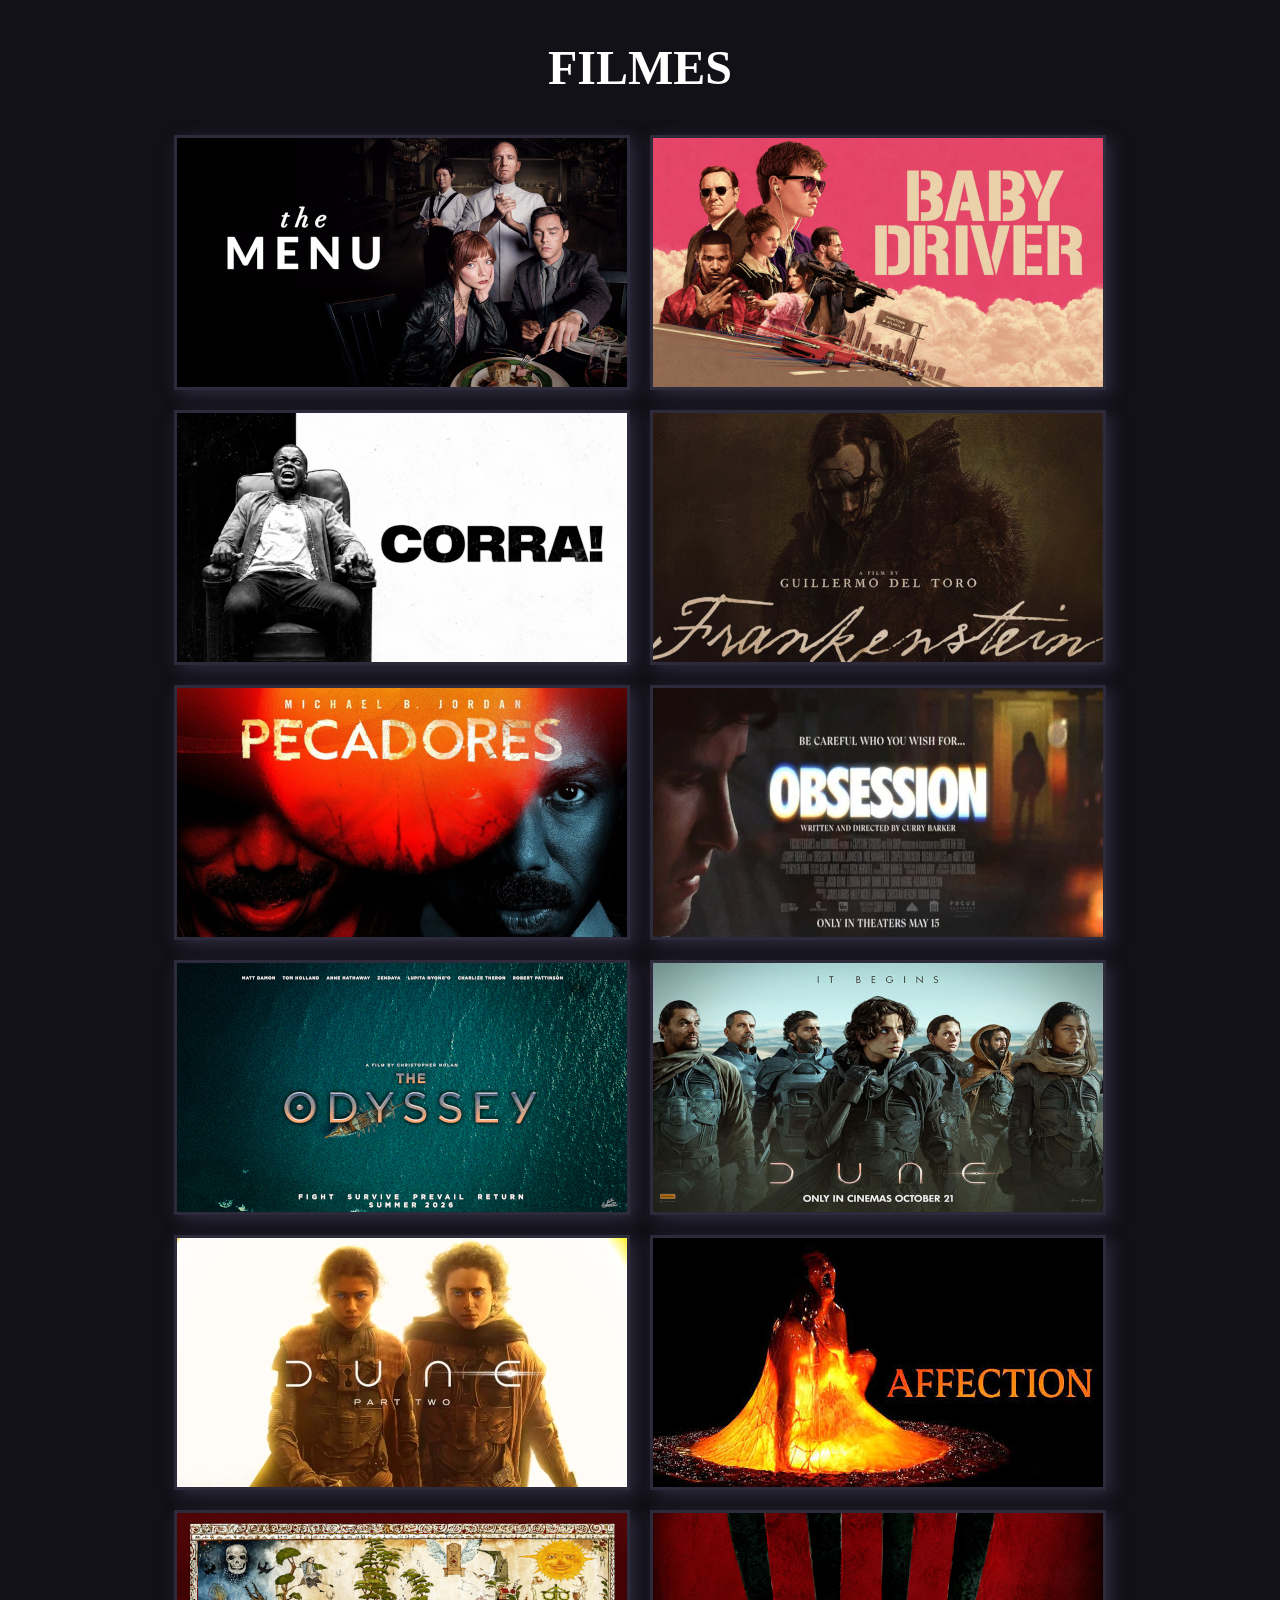
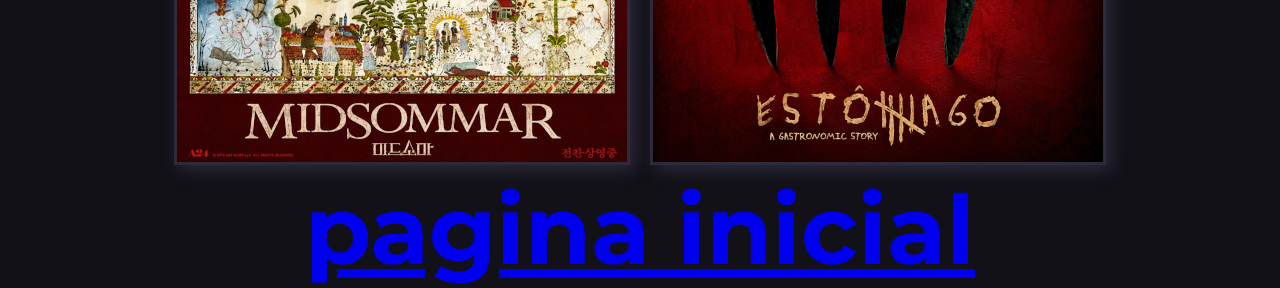
==== filmes.html @ 645d7596 "cu3" ====
<!DOCTYPE html>
<html lang="pt-br">
<head>
    <meta charset="UTF-8">
    <meta name="viewport" content="width=device-width, initial-scale=1.0">
    <title>Absolute Cinema</title>
    <link rel="shortcut icon" href="imagens/ac.png" type="image/x-icon">

     <!-- CSS PRINCIPAL -->
    <link rel="stylesheet" href="CSS/filmes.css">

    <!-- CSS ALTERNATIVO --> 
    <!-- <link rel="stylesheet" href="CSS/filmesALT.css"> -->

    

</head>
<body>
    <h2 class="subtitulo">FILMES</h2>
        <div id=filmes>   
            <div class="linha-capas">
            
                <div class="capas"><!-- O MENU --> <a href="https://www.primevideo.com/-/pt/detail/O-Menu/0KZVU7P6YOHZSB8SZI3SKXRPVF" target="_blank" rel="noopener noreferrer"><img src="imagens/omenucapa.jpg" alt=""></a>
                </div>

                <div class="capas"><!-- BABY DRIVER --> <a href="https://www.primevideo.com/-/pt/detail/0M6JWX9J8JJLQG7DD9JHXD69OT" target="_blank" rel="noopener noreferrer"><img src="imagens/babydrivercapa.png" alt=""></a>
                </div>

                <div class="capas"> <!-- CORRA! --> <a href="https://www.primevideo.com/detail/amzn1.dv.gti.34ad9d89-2a6b-11a1-c5c3-27569d5ee969" target="_blank" rel="noopener noreferrer"><img src="imagens/corracapa.png" alt=""></a>
                </div>
            
                
                <div class="capas"> <!-- frankenstein --> <a href="https://www.netflix.com/watch/81507921?trackId=14277281&tctx=-97%2C-97%2C%2C%2C%2C%2C%2C%2C%2CVideo%3A81507921%2CdetailsPagePlayButton" target="_blank" rel="noopener noreferrer"><img src="imagens/frankenstein.jpg" alt=""></a>
                </div>

                

                <div class="capas"><!-- Pecadores --> <a href="https://www.primevideo.com/-/pt/detail/0J21M9AM4CY8XJ74W902BIHZYM" target="_blank" rel="noopener noreferrer"><img src="imagens/Pecadorescapa.jpg" alt=""></a>
                </div>

                <div class="capas"><!-- obssession --> <a href="https://www.primevideo.com/detail/0M1G8W35R6LZYZ25OYBKKX3PBF?ref_=atv_sr_fle_c_sr782405_pvsearchresults_1_2" target="_blank" rel="noopener noreferrer"><img src="imagens/obsession.webp" alt=""></a>
                </div>

            
                
                <div class="capas"><!-- Odisseia --> <a href="https://www.primevideo.com/-/pt/detail/O-Menu/0KZVU7P6YOHZSB8SZI3SKXRPVF" target="_blank" rel="noopener noreferrer"><img src="imagens/odyssey.jpg" alt=""></a>
                </div>

                <div class="capas"><!-- Dune --> <a href="https://www.primevideo.com/detail/0P3ONZ4IHQ75ZC4ZMIZ9D4NE7Q?ref_=atv_sr_fle_c_sre58108_pvsearchresults_1_1" target="_blank" rel="noopener noreferrer"><img src="imagens/dune.jpg" alt=""></a>
                </div>

                <div class="capas"> <!-- Dune 2 --> <a href="https://www.primevideo.com/detail/0NW4P371MNSJ4Q6JS5KVBIDW8Q?ref_=atv_sr_fle_c_sr782405_pvsearchresults_1_1" target="_blank" rel="noopener noreferrer"><img src="imagens/dune2.webp" alt=""></a>
                </div>
            
                
                <div class="capas"><!-- Affection --> <a href="https://www.primevideo.com/-/pt/detail/0P4NMDPPB399ZUJINMMBN1BERD" target="_blank" rel="noopener noreferrer"><img src="imagens/affection.jpe" alt=""></a>
                </div>

                <div class="capas"><!-- Midsommar --> <a href="https://www.primevideo.com/-/pt/detail/0KBHR4QS16CVDFSZ4TJM7XW6YP" target="_blank" rel="noopener noreferrer"><img src="imagens/midsommar.png" alt=""></a>
                </div>

                <div class="capas"> <!-- Estomago --> <a href="https://www.netflix.com/watch/70142527?trackId=14277281&tctx=-97%2C-97%2C%2C%2C%2C%2C%2C%2C%2CVideo%3A70142527%2CdetailsPagePlayButton" target="_blank" rel="noopener noreferrer"><img src="imagens/estomago.png" alt=""></a>
                </div>
            </div>
        </div>
    <div class="pagina">
     <p> <a href="index.html">pagina inicial</a></p>
    </div>
    
    
    

</body>
</html>
---- CSS/filmes.css ----
@charset "UTF-8";

@import url('https://fonts.googleapis.com/css2?family=Montserrat:ital,wght@0,100..900;1,100..900&display=swap');

body {
  background-color: #121118;
  color: white;
}

.subtitulo {
  text-align: center;
  font-size: 3em;
}

.linha-capas {
  display: flex;
  justify-content: center;
  gap: 20px;
  flex-wrap: wrap;
  margin: 20px auto;
  padding: 0 15px;
}

.capas {
  box-shadow: 5px 5px 15px #2d2a3c;
  background-color: #121118;
  display: flex;
  justify-content: center;
  align-items: center;
  overflow: hidden;
  border: solid #2d2a3c;
  text-align: center;
  width: 450px;
  height: 249px;
  transition: box-shadow 0.6s ease, transform 0.6s ease;
}

.capas img {
  width: 100%;
  height: 100%;
  object-fit: cover;
  display: block;
  transition: transform 0.6s ease;
}

.capas:hover {
  box-shadow: 10px 10px 20px #b00351;
  transform: scale(1.1);
}

.capas:hover img {
  transform: scale(1.08);
  
}

#next {
  font-family: 'Montserrat';
  font-size: 5em;
}

@media (max-width: 600px) {
  .linha-capas {
    gap: 15px;
  }

  .capas {
    width: 100%;
    max-width: 450px;
    height: auto;
    aspect-ratio: 450 / 249;
  }

  .capas img {
    width: 100%;
    height: 100%;
    object-fit: cover;
  }

  

  .subtitulo {
    font-size: 2em;
  }
}

.pagina {
  display: flex;
  justify-content: center;
  align-items: center;
  height: 10vh;
  font-size: 6rem;
  font-weight: bold;
  font-family: 'Montserrat', sans-serif;
}
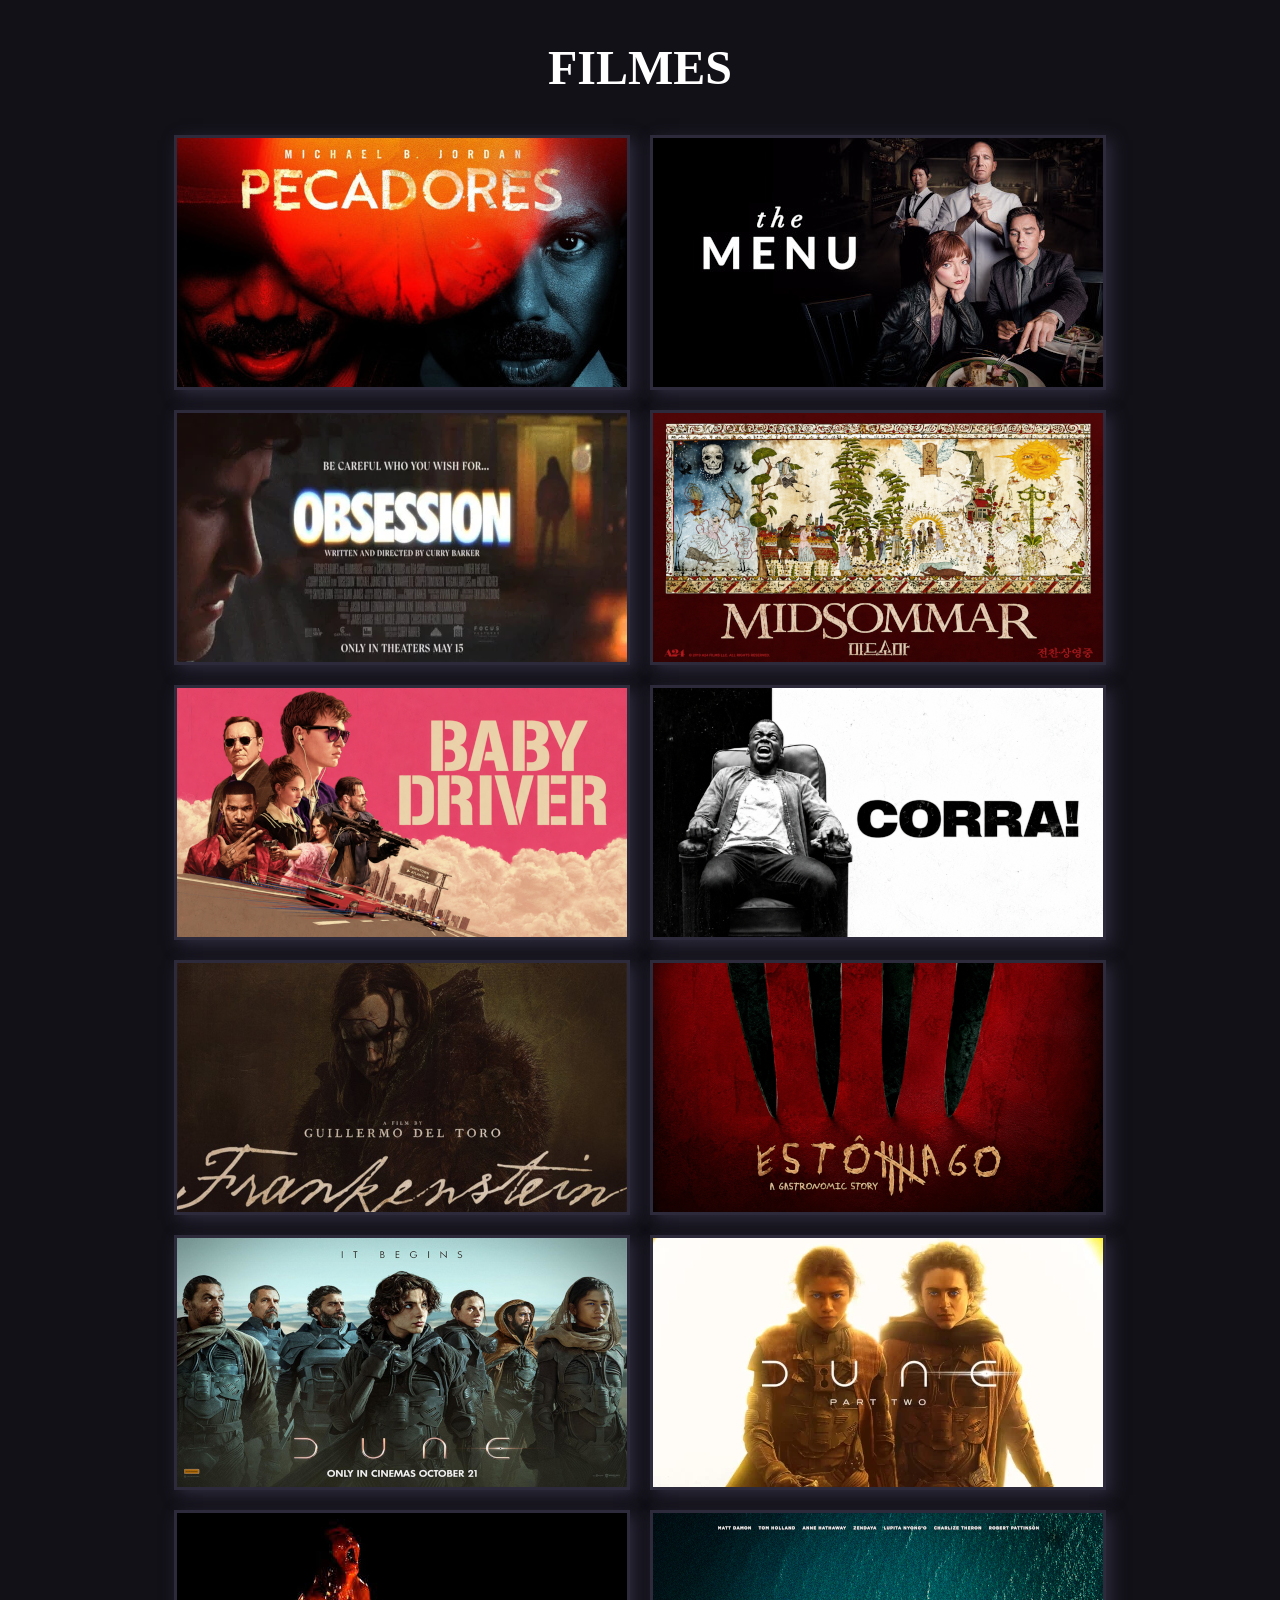
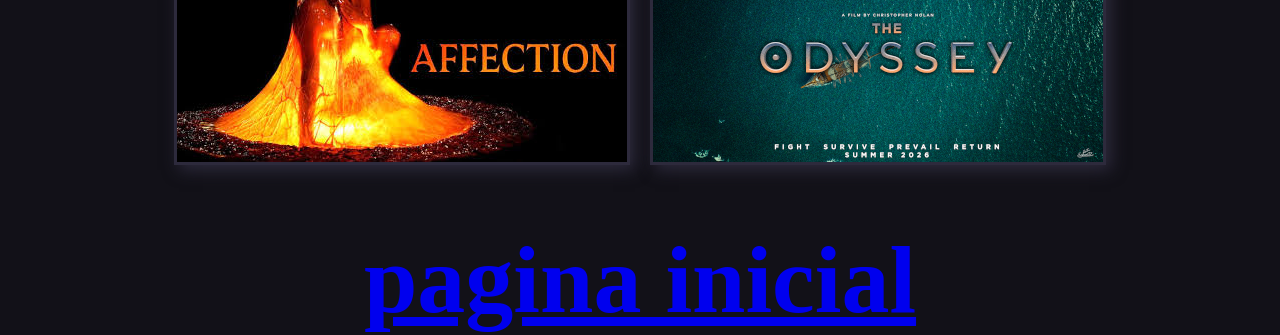
==== commit 2a0396a9: "cu3" ====
--- a/filmes.html
+++ b/filmes.html
@@ -12,57 +12,49 @@
     <!-- CSS ALTERNATIVO --> 
     <!-- <link rel="stylesheet" href="CSS/filmesALT.css"> -->
 
-    
-
 </head>
 <body>
     <h2 class="subtitulo">FILMES</h2>
-        <div id=filmes>   
-            <div class="linha-capas">
+    <div id=filmes>   
+        <div class="linha-capas">
+        
+            <div class="capas"><!-- Pecadores --> <a href="https://www.primevideo.com/-/pt/detail/0J21M9AM4CY8XJ74W902BIHZYM" target="_blank" rel="noopener noreferrer"><img src="imagens/Pecadorescapa.jpg" alt=""></a>
+            </div>
             
-                <div class="capas"><!-- O MENU --> <a href="https://www.primevideo.com/-/pt/detail/O-Menu/0KZVU7P6YOHZSB8SZI3SKXRPVF" target="_blank" rel="noopener noreferrer"><img src="imagens/omenucapa.jpg" alt=""></a>
-                </div>
+            <div class="capas"><!-- O MENU --> <a href="https://www.primevideo.com/-/pt/detail/O-Menu/0KZVU7P6YOHZSB8SZI3SKXRPVF" target="_blank" rel="noopener noreferrer"><img src="imagens/omenucapa.jpg" alt=""></a>
+            </div>
 
-                <div class="capas"><!-- BABY DRIVER --> <a href="https://www.primevideo.com/-/pt/detail/0M6JWX9J8JJLQG7DD9JHXD69OT" target="_blank" rel="noopener noreferrer"><img src="imagens/babydrivercapa.png" alt=""></a>
-                </div>
+            <div class="capas"><!-- obssession --> <a href="https://www.primevideo.com/detail/0M1G8W35R6LZYZ25OYBKKX3PBF?ref_=atv_sr_fle_c_sr782405_pvsearchresults_1_2" target="_blank" rel="noopener noreferrer"><img src="imagens/obsession.webp" alt=""></a>
+            </div>
 
-                <div class="capas"> <!-- CORRA! --> <a href="https://www.primevideo.com/detail/amzn1.dv.gti.34ad9d89-2a6b-11a1-c5c3-27569d5ee969" target="_blank" rel="noopener noreferrer"><img src="imagens/corracapa.png" alt=""></a>
-                </div>
+            <div class="capas"><!-- Midsommar --> <a href="https://www.primevideo.com/-/pt/detail/0KBHR4QS16CVDFSZ4TJM7XW6YP" target="_blank" rel="noopener noreferrer"><img src="imagens/midsommar.png" alt=""></a>
+            </div>
+
+            <div class="capas"><!-- BABY DRIVER --> <a href="https://www.primevideo.com/-/pt/detail/0M6JWX9J8JJLQG7DD9JHXD69OT" target="_blank" rel="noopener noreferrer"><img src="imagens/babydrivercapa.png" alt=""></a>
+            </div>
+
+            <div class="capas"> <!-- CORRA! --> <a href="https://www.primevideo.com/detail/amzn1.dv.gti.34ad9d89-2a6b-11a1-c5c3-27569d5ee969" target="_blank" rel="noopener noreferrer"><img src="imagens/corracapa.png" alt=""></a>
+            </div>
             
-                
-                <div class="capas"> <!-- frankenstein --> <a href="https://www.netflix.com/watch/81507921?trackId=14277281&tctx=-97%2C-97%2C%2C%2C%2C%2C%2C%2C%2CVideo%3A81507921%2CdetailsPagePlayButton" target="_blank" rel="noopener noreferrer"><img src="imagens/frankenstein.jpg" alt=""></a>
-                </div>
+            <div class="capas"> <!-- frankenstein --> <a href="https://www.netflix.com/watch/81507921?trackId=14277281&tctx=-97%2C-97%2C%2C%2C%2C%2C%2C%2C%2CVideo%3A81507921%2CdetailsPagePlayButton" target="_blank" rel="noopener noreferrer"><img src="imagens/frankenstein.jpg" alt=""></a>
+            </div>
 
-                
+            <div class="capas"> <!-- Estomago --> <a href="https://www.netflix.com/watch/70142527?trackId=14277281&tctx=-97%2C-97%2C%2C%2C%2C%2C%2C%2C%2CVideo%3A70142527%2CdetailsPagePlayButton" target="_blank" rel="noopener noreferrer"><img src="imagens/estomago.png" alt=""></a>
+            </div>
 
-                <div class="capas"><!-- Pecadores --> <a href="https://www.primevideo.com/-/pt/detail/0J21M9AM4CY8XJ74W902BIHZYM" target="_blank" rel="noopener noreferrer"><img src="imagens/Pecadorescapa.jpg" alt=""></a>
-                </div>
+            <div class="capas"><!-- Dune --> <a href="https://www.primevideo.com/detail/0P3ONZ4IHQ75ZC4ZMIZ9D4NE7Q?ref_=atv_sr_fle_c_sre58108_pvsearchresults_1_1" target="_blank" rel="noopener noreferrer"><img src="imagens/dune.jpg" alt=""></a>
+            </div>
 
-                <div class="capas"><!-- obssession --> <a href="https://www.primevideo.com/detail/0M1G8W35R6LZYZ25OYBKKX3PBF?ref_=atv_sr_fle_c_sr782405_pvsearchresults_1_2" target="_blank" rel="noopener noreferrer"><img src="imagens/obsession.webp" alt=""></a>
-                </div>
+            <div class="capas"> <!-- Dune 2 --> <a href="https://www.primevideo.com/detail/0NW4P371MNSJ4Q6JS5KVBIDW8Q?ref_=atv_sr_fle_c_sr782405_pvsearchresults_1_1" target="_blank" rel="noopener noreferrer"><img src="imagens/dune2.webp" alt=""></a>
+            </div>
+        
+            <div class="capas"><!-- Affection --> <a href="https://www.primevideo.com/-/pt/detail/0P4NMDPPB399ZUJINMMBN1BERD" target="_blank" rel="noopener noreferrer"><img src="imagens/affection.jpe" alt=""></a>
+            </div>
 
-            
-                
-                <div class="capas"><!-- Odisseia --> <a href="https://www.primevideo.com/-/pt/detail/O-Menu/0KZVU7P6YOHZSB8SZI3SKXRPVF" target="_blank" rel="noopener noreferrer"><img src="imagens/odyssey.jpg" alt=""></a>
-                </div>
-
-                <div class="capas"><!-- Dune --> <a href="https://www.primevideo.com/detail/0P3ONZ4IHQ75ZC4ZMIZ9D4NE7Q?ref_=atv_sr_fle_c_sre58108_pvsearchresults_1_1" target="_blank" rel="noopener noreferrer"><img src="imagens/dune.jpg" alt=""></a>
-                </div>
-
-                <div class="capas"> <!-- Dune 2 --> <a href="https://www.primevideo.com/detail/0NW4P371MNSJ4Q6JS5KVBIDW8Q?ref_=atv_sr_fle_c_sr782405_pvsearchresults_1_1" target="_blank" rel="noopener noreferrer"><img src="imagens/dune2.webp" alt=""></a>
-                </div>
-            
-                
-                <div class="capas"><!-- Affection --> <a href="https://www.primevideo.com/-/pt/detail/0P4NMDPPB399ZUJINMMBN1BERD" target="_blank" rel="noopener noreferrer"><img src="imagens/affection.jpe" alt=""></a>
-                </div>
-
-                <div class="capas"><!-- Midsommar --> <a href="https://www.primevideo.com/-/pt/detail/0KBHR4QS16CVDFSZ4TJM7XW6YP" target="_blank" rel="noopener noreferrer"><img src="imagens/midsommar.png" alt=""></a>
-                </div>
-
-                <div class="capas"> <!-- Estomago --> <a href="https://www.netflix.com/watch/70142527?trackId=14277281&tctx=-97%2C-97%2C%2C%2C%2C%2C%2C%2C%2CVideo%3A70142527%2CdetailsPagePlayButton" target="_blank" rel="noopener noreferrer"><img src="imagens/estomago.png" alt=""></a>
-                </div>
+            <div class="capas"><!-- Odisseia --> <a href="https://www.primevideo.com/-/pt/detail/O-Menu/0KZVU7P6YOHZSB8SZI3SKXRPVF" target="_blank" rel="noopener noreferrer"><img src="imagens/odyssey.jpg" alt=""></a>
             </div>
         </div>
+    </div>
     <div class="pagina">
      <p> <a href="index.html">pagina inicial</a></p>
     </div>
--- a/CSS/filmes.css
+++ b/CSS/filmes.css
@@ -90,5 +90,5 @@
   height: 10vh;
   font-size: 6rem;
   font-weight: bold;
-  font-family: 'Montserrat', sans-serif;
+  margin-top: 70px;
 }
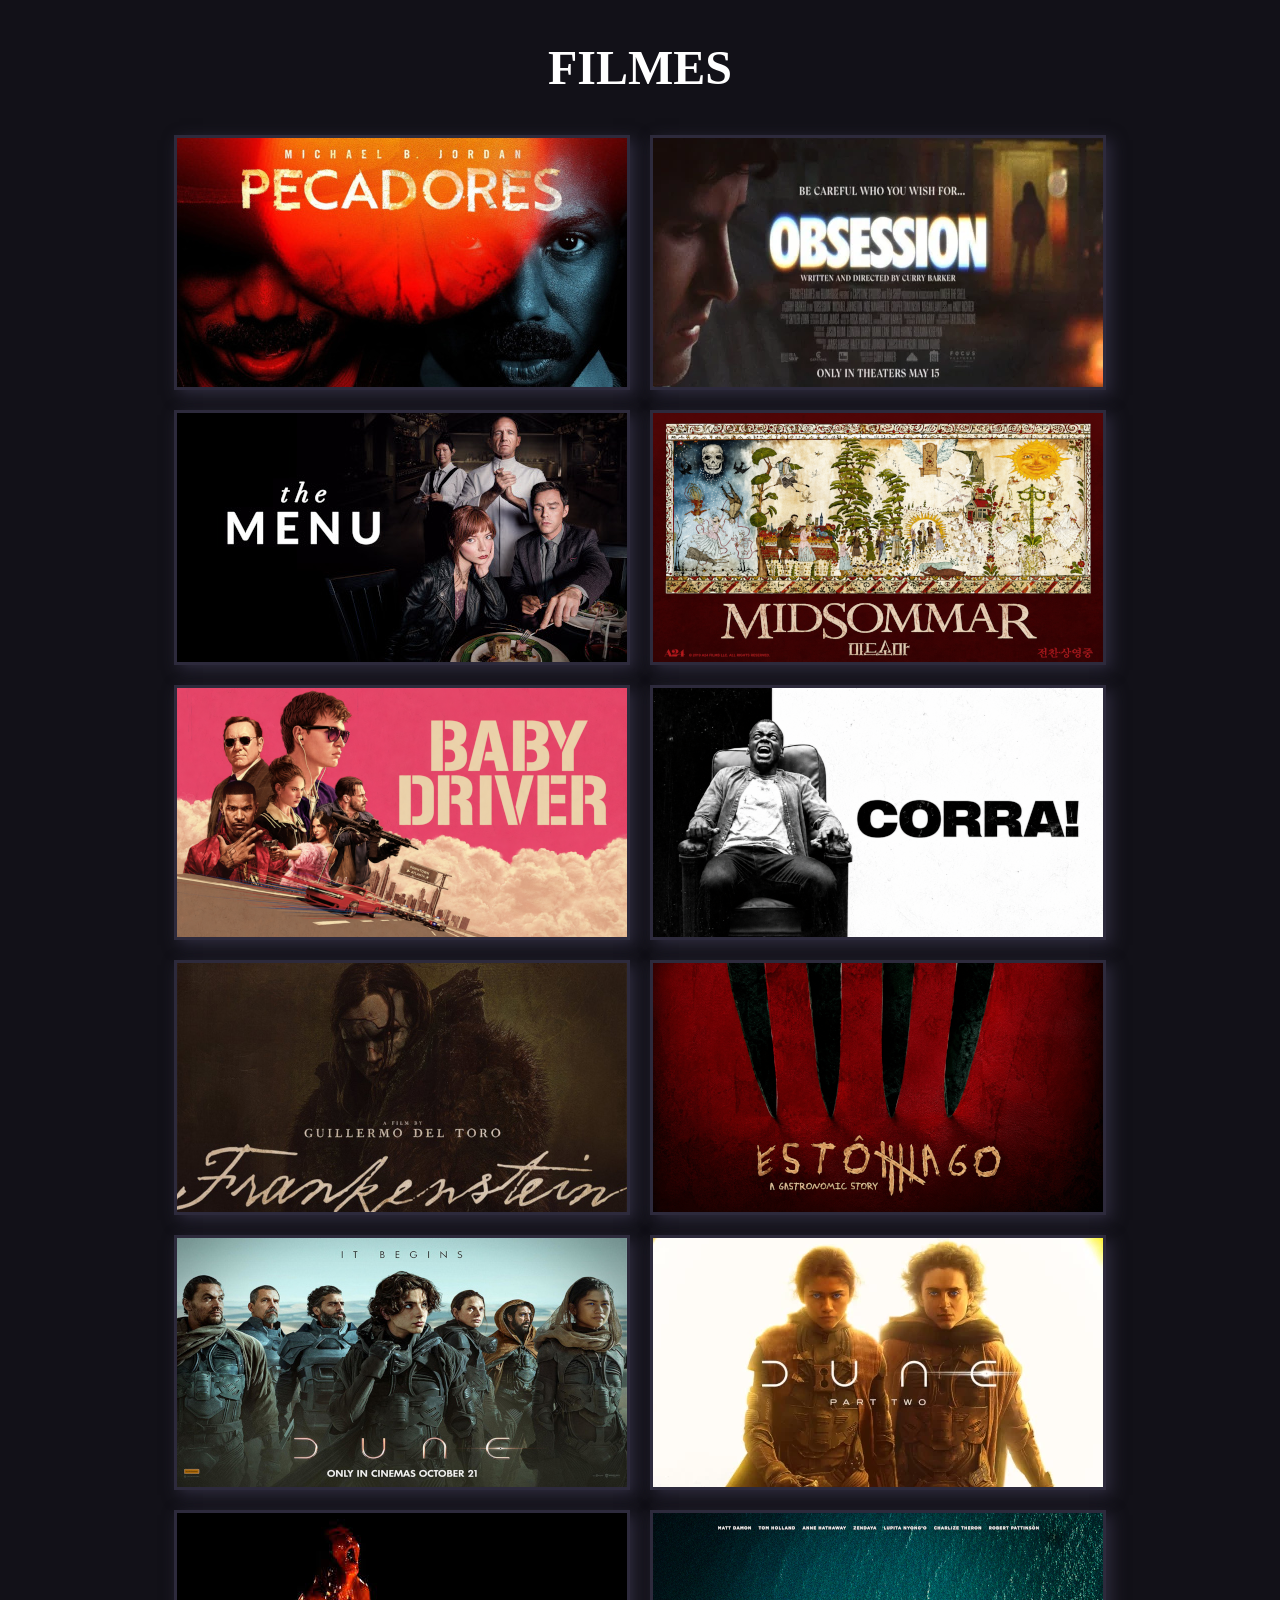
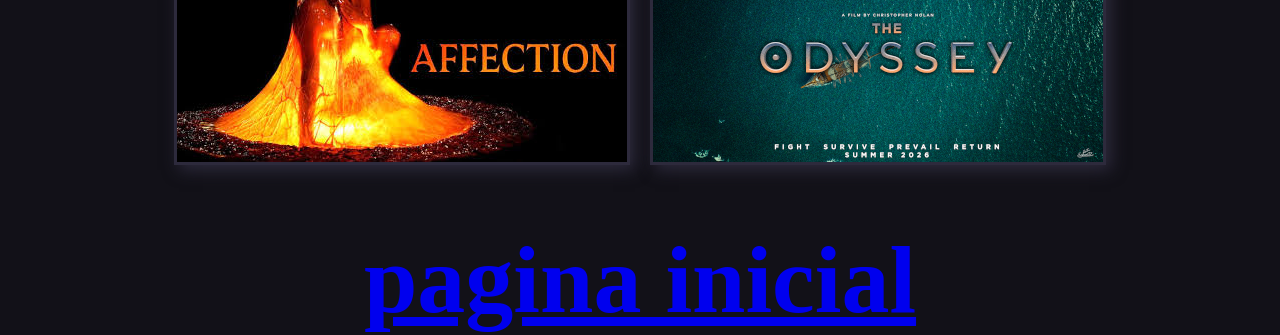
==== commit 1088ce50: "cu3" ====
--- a/filmes.html
+++ b/filmes.html
@@ -21,10 +21,10 @@
             <div class="capas"><!-- Pecadores --> <a href="https://www.primevideo.com/-/pt/detail/0J21M9AM4CY8XJ74W902BIHZYM" target="_blank" rel="noopener noreferrer"><img src="imagens/Pecadorescapa.jpg" alt=""></a>
             </div>
             
+            <div class="capas"><!-- obssession --> <a href="https://www.primevideo.com/detail/0M1G8W35R6LZYZ25OYBKKX3PBF?ref_=atv_sr_fle_c_sr782405_pvsearchresults_1_2" target="_blank" rel="noopener noreferrer"><img src="imagens/obsession.webp" alt=""></a>
+            </div>
+            
             <div class="capas"><!-- O MENU --> <a href="https://www.primevideo.com/-/pt/detail/O-Menu/0KZVU7P6YOHZSB8SZI3SKXRPVF" target="_blank" rel="noopener noreferrer"><img src="imagens/omenucapa.jpg" alt=""></a>
-            </div>
-
-            <div class="capas"><!-- obssession --> <a href="https://www.primevideo.com/detail/0M1G8W35R6LZYZ25OYBKKX3PBF?ref_=atv_sr_fle_c_sr782405_pvsearchresults_1_2" target="_blank" rel="noopener noreferrer"><img src="imagens/obsession.webp" alt=""></a>
             </div>
 
             <div class="capas"><!-- Midsommar --> <a href="https://www.primevideo.com/-/pt/detail/0KBHR4QS16CVDFSZ4TJM7XW6YP" target="_blank" rel="noopener noreferrer"><img src="imagens/midsommar.png" alt=""></a>
